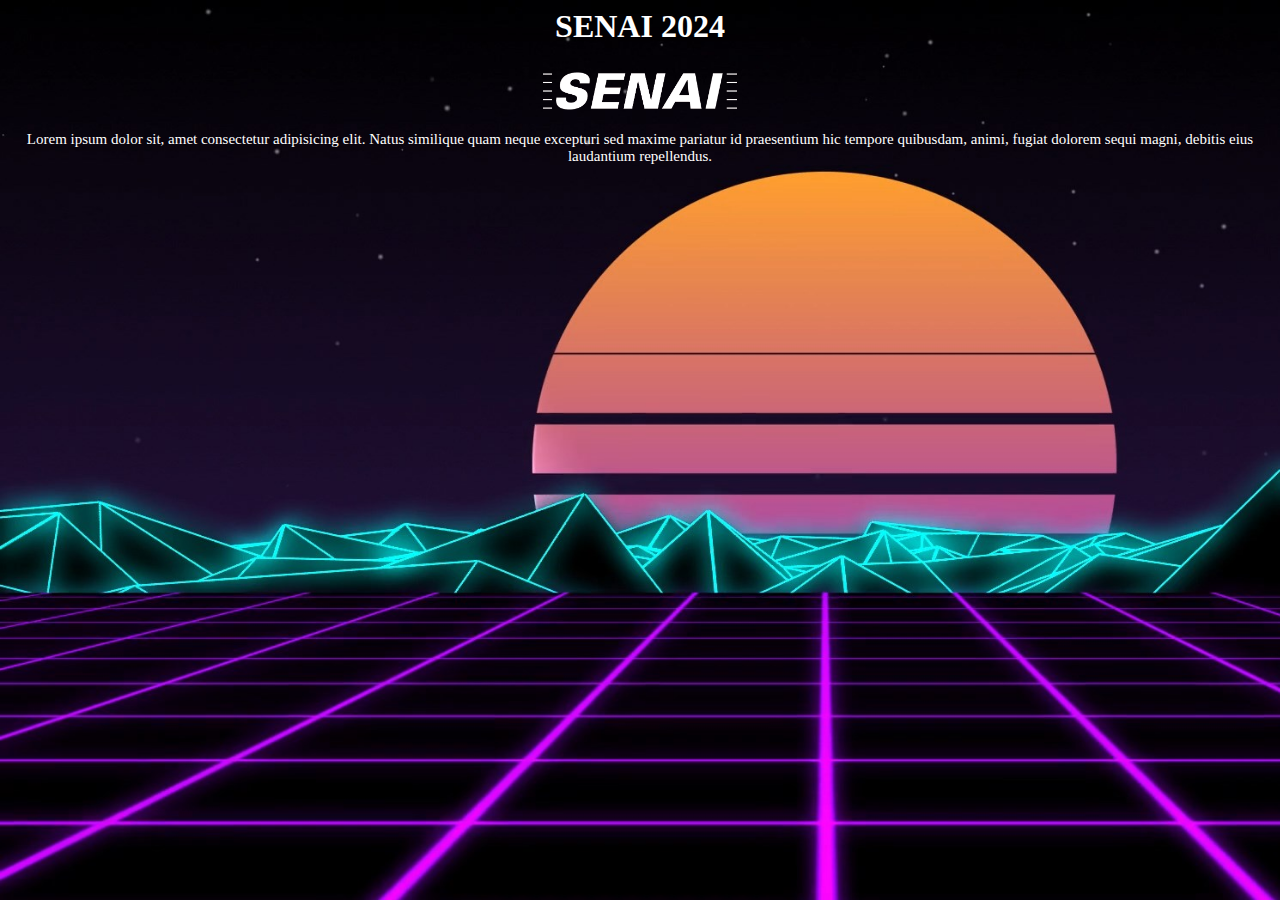
==== Aula_03/index.html @ 523196ff "Aula 03" ====
<html>

<head>
    <title>SENAI 2024</title>
</head>

<!-- <body style=" background-color: red;"> -->

<body>

    <h1>
        SENAI 2024
    </h1>

    <img src="logo-senai.fw_.png" alt="Não foi possivel carregar a imagem!" height="50px">

   
    <p>
     Lorem ipsum dolor sit, amet
        consectetur adipisicing elit.
        Natus similique quam neque
        excepturi sed maxime pariatur
        id praesentium hic tempore quibusdam,
        animi, fugiat dolorem sequi magni,
        debitis eius laudantium repellendus.
    </p>



    <style>
        body {  
            text-align: center;
            background-image: url("./lua2.jpg");
            background-size: cover;
            background-repeat: no-repeat;
        }
        h1 {
            color: #ffffff;
            /* text-decoration: underline; */
            /* text-decoration: line-through; */
            /* text-decoration: overline; */
        }

        p {
            color: white;
            font-size: 15px;
            font-family: Verdana;
        }
    </style>

</body>

</html>
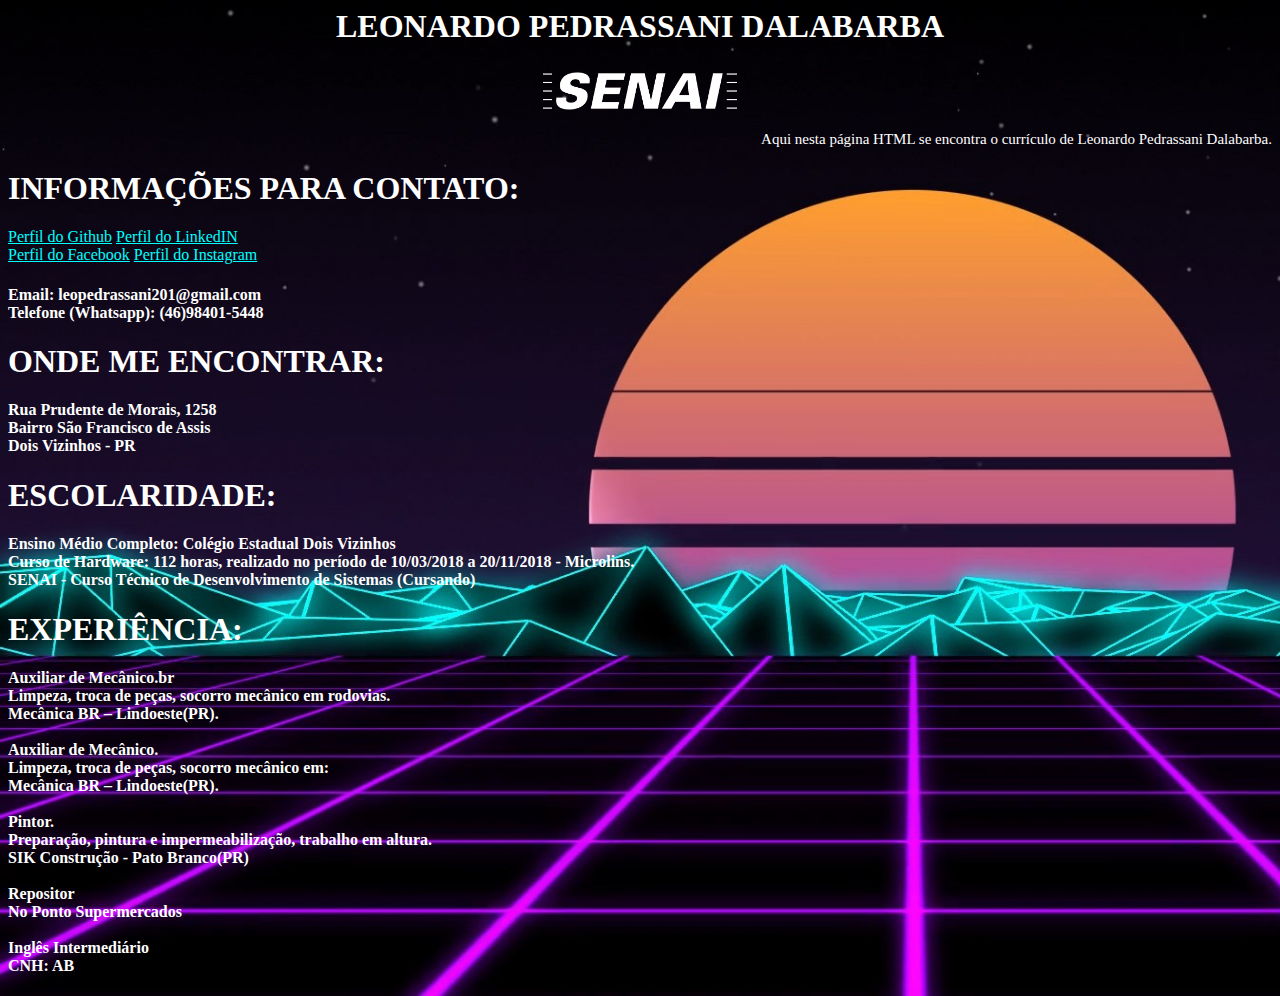
==== commit 156fa1d1: "Aula de Apresentação" ====
--- a/Aula_03/index.html
+++ b/Aula_03/index.html
@@ -1,35 +1,68 @@
 <html>
 
 <head>
-    <title>SENAI 2024</title>
+    <title>SENAI 2024 LPD</title>
 </head>
 
 <!-- <body style=" background-color: red;"> -->
 
 <body>
 
-    <h1>
-        SENAI 2024
-    </h1>
-
-    <img src="logo-senai.fw_.png" alt="Não foi possivel carregar a imagem!" height="50px">
+    <div>
+        <h1>
+            LEONARDO PEDRASSANI DALABARBA
+        </h1>
+    
+        <img src="logo-senai.fw_.png" alt="Não foi possivel carregar a imagem!" height="50px">
+    </div>
+    
 
    
     <p>
-     Lorem ipsum dolor sit, amet
-        consectetur adipisicing elit.
-        Natus similique quam neque
-        excepturi sed maxime pariatur
-        id praesentium hic tempore quibusdam,
-        animi, fugiat dolorem sequi magni,
-        debitis eius laudantium repellendus.
+     Aqui nesta página HTML se encontra o currículo de Leonardo Pedrassani Dalabarba.
     </p>
 
+    <h1>INFORMAÇÕES PARA CONTATO:</h1>
 
+    <a href="https://github.com/lpedrassani">Perfil do Github</a>
+    <a href="https://www.linkedin.com/in/leonardo-pedrassani-9b2b46207/">Perfil do LinkedIN</a> <br>
+    <a href="https://www.facebook.com/profile.php?id=100089420934593">Perfil do Facebook</a>
+    <a href="https://www.instagram.com/lpedrassani/">Perfil do Instagram</a> <br>
+
+    <h4>Email: leopedrassani201@gmail.com<br>Telefone (Whatsapp): (46)98401-5448<br></h4>
+
+    <h1>ONDE ME ENCONTRAR:</h1>
+
+    <h4>Rua Prudente de Morais, 1258 <br>Bairro São Francisco de Assis <br>Dois Vizinhos - PR</h4>
+
+    <h1>ESCOLARIDADE:</h1>
+
+    <h4> Ensino Médio Completo: Colégio Estadual Dois Vizinhos <br>Curso de Hardware: 112 horas, realizado no período de 10/03/2018 a 20/11/2018 - Microlins. <br>
+        SENAI - Curso Técnico de Desenvolvimento de Sistemas (Cursando)
+    </h4>
+
+    <h1>EXPERIÊNCIA:</h1>
+
+    <h4>Auxiliar de Mecânico.br <br>
+        Limpeza, troca de peças, socorro mecânico em rodovias. <br>
+        Mecânica BR – Lindoeste(PR). <br> <br>
+        Auxiliar de Mecânico. <br>
+        Limpeza, troca de peças, socorro mecânico em: <br>
+        Mecânica BR – Lindoeste(PR). <br> <br>
+        Pintor. <br>
+        Preparação, pintura e impermeabilização, trabalho em altura. <br>
+        SIK Construção - Pato Branco(PR) <br> <br>
+        Repositor <br>
+        No Ponto Supermercados <br> <br>
+
+
+        Inglês Intermediário <br> CNH: AB
+
+
+        </h4>
 
     <style>
         body {  
-            text-align: center;
             background-image: url("./lua2.jpg");
             background-size: cover;
             background-repeat: no-repeat;
@@ -42,9 +75,22 @@
         }
 
         p {
+            text-align: right;
             color: white;
             font-size: 15px;
             font-family: Verdana;
+        }
+        div{
+            text-align: center;
+        }
+        a{
+            color:aqua;
+        }
+        h4{
+            color:white;
+        }
+        {
+
         }
     </style>
 
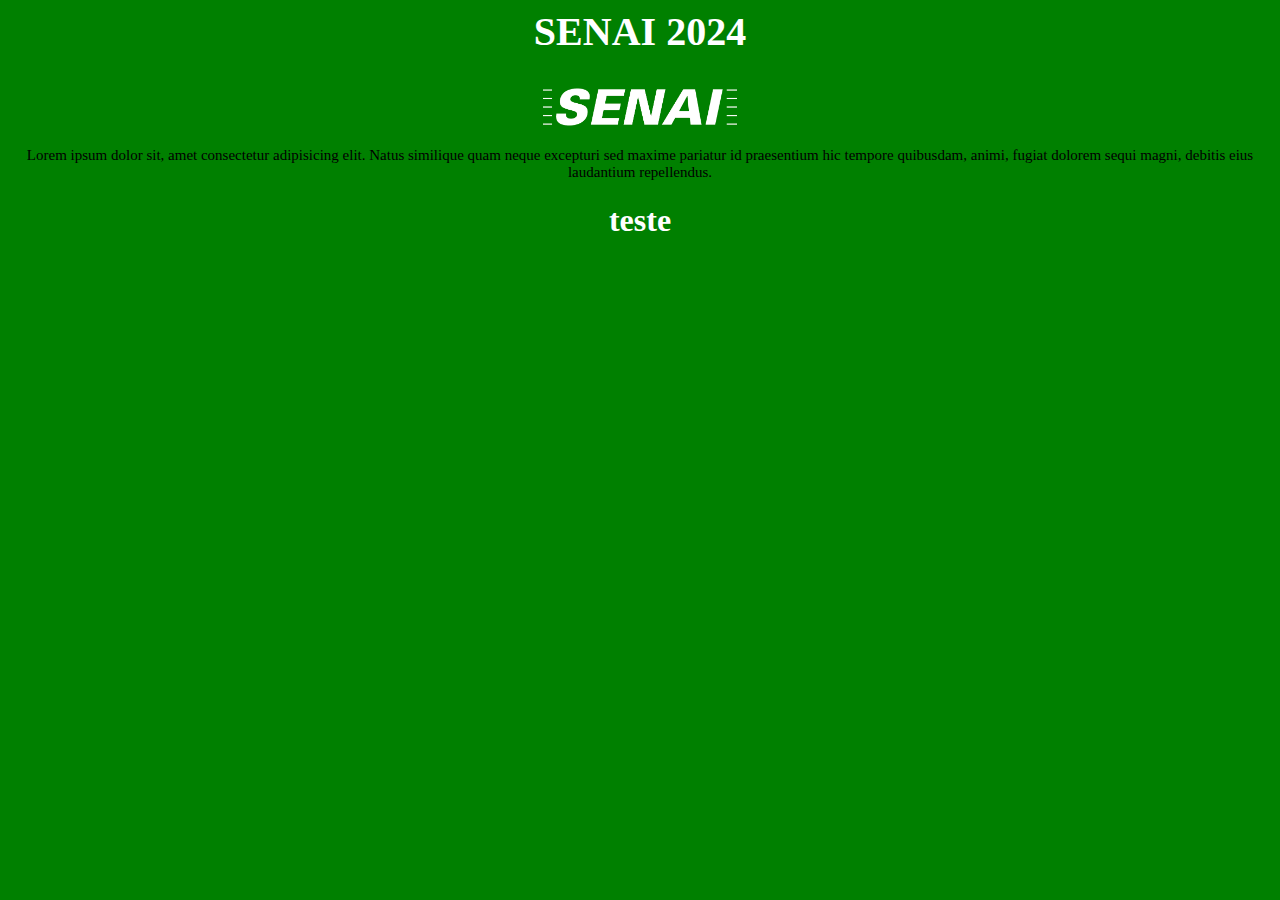
==== commit f265c419: "Aula_10" ====
--- a/Aula_03/index.html
+++ b/Aula_03/index.html
@@ -1,72 +1,39 @@
 <html>
 
 <head>
-    <title>SENAI 2024 LPD</title>
+    <title>SENAI 2024</title>
 </head>
 
 <!-- <body style=" background-color: red;"> -->
 
 <body>
 
-    <div>
-        <h1>
-            LEONARDO PEDRASSANI DALABARBA
-        </h1>
-    
-        <img src="logo-senai.fw_.png" alt="Não foi possivel carregar a imagem!" height="50px">
-    </div>
-    
+    <h1 style="font-size: 40px;">
+        SENAI 2024
+    </h1>
 
-   
+    <img src="logo-senai.fw_.png" alt="Não foi possivel carregar a imagem!" height="50px">
+
     <p>
-     Aqui nesta página HTML se encontra o currículo de Leonardo Pedrassani Dalabarba.
+        Lorem ipsum dolor sit, amet
+        consectetur adipisicing elit.
+        Natus similique quam neque
+        excepturi sed maxime pariatur
+        id praesentium hic tempore quibusdam,
+        animi, fugiat dolorem sequi magni,
+        debitis eius laudantium repellendus.
     </p>
 
-    <h1>INFORMAÇÕES PARA CONTATO:</h1>
-
-    <a href="https://github.com/lpedrassani">Perfil do Github</a>
-    <a href="https://www.linkedin.com/in/leonardo-pedrassani-9b2b46207/">Perfil do LinkedIN</a> <br>
-    <a href="https://www.facebook.com/profile.php?id=100089420934593">Perfil do Facebook</a>
-    <a href="https://www.instagram.com/lpedrassani/">Perfil do Instagram</a> <br>
-
-    <h4>Email: leopedrassani201@gmail.com<br>Telefone (Whatsapp): (46)98401-5448<br></h4>
-
-    <h1>ONDE ME ENCONTRAR:</h1>
-
-    <h4>Rua Prudente de Morais, 1258 <br>Bairro São Francisco de Assis <br>Dois Vizinhos - PR</h4>
-
-    <h1>ESCOLARIDADE:</h1>
-
-    <h4> Ensino Médio Completo: Colégio Estadual Dois Vizinhos <br>Curso de Hardware: 112 horas, realizado no período de 10/03/2018 a 20/11/2018 - Microlins. <br>
-        SENAI - Curso Técnico de Desenvolvimento de Sistemas (Cursando)
-    </h4>
-
-    <h1>EXPERIÊNCIA:</h1>
-
-    <h4>Auxiliar de Mecânico.br <br>
-        Limpeza, troca de peças, socorro mecânico em rodovias. <br>
-        Mecânica BR – Lindoeste(PR). <br> <br>
-        Auxiliar de Mecânico. <br>
-        Limpeza, troca de peças, socorro mecânico em: <br>
-        Mecânica BR – Lindoeste(PR). <br> <br>
-        Pintor. <br>
-        Preparação, pintura e impermeabilização, trabalho em altura. <br>
-        SIK Construção - Pato Branco(PR) <br> <br>
-        Repositor <br>
-        No Ponto Supermercados <br> <br>
-
-
-        Inglês Intermediário <br> CNH: AB
-
-
-        </h4>
+    <h1>
+        teste
+    </h1>
 
     <style>
-        body {  
-            background-image: url("./lua2.jpg");
-            background-size: cover;
-            background-repeat: no-repeat;
+        body {
+            background-color: green;
+            text-align: center;
         }
+
         h1 {
             color: #ffffff;
             /* text-decoration: underline; */
@@ -75,25 +42,11 @@
         }
 
         p {
-            text-align: right;
-            color: white;
             font-size: 15px;
             font-family: Verdana;
         }
-        div{
-            text-align: center;
-        }
-        a{
-            color:aqua;
-        }
-        h4{
-            color:white;
-        }
-        {
-
-        }
     </style>
-
+    
 </body>
 
 </html>